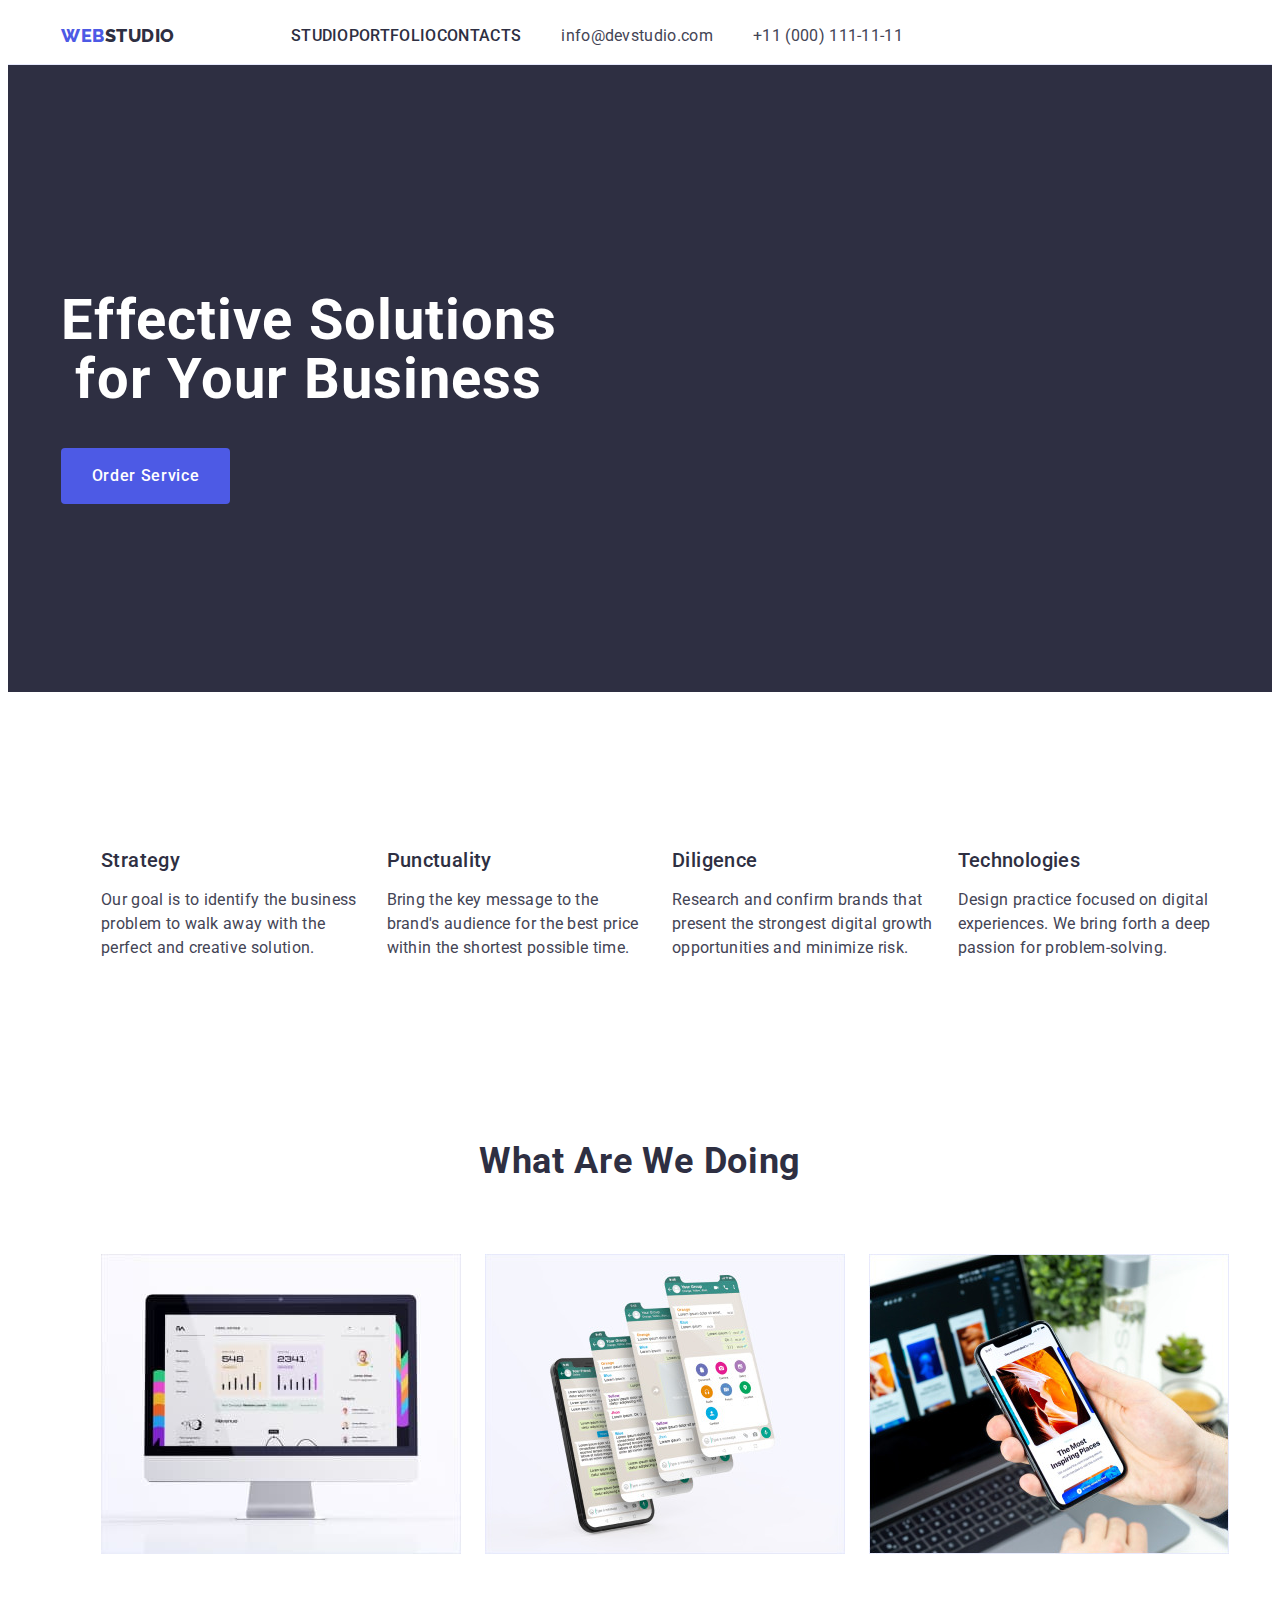
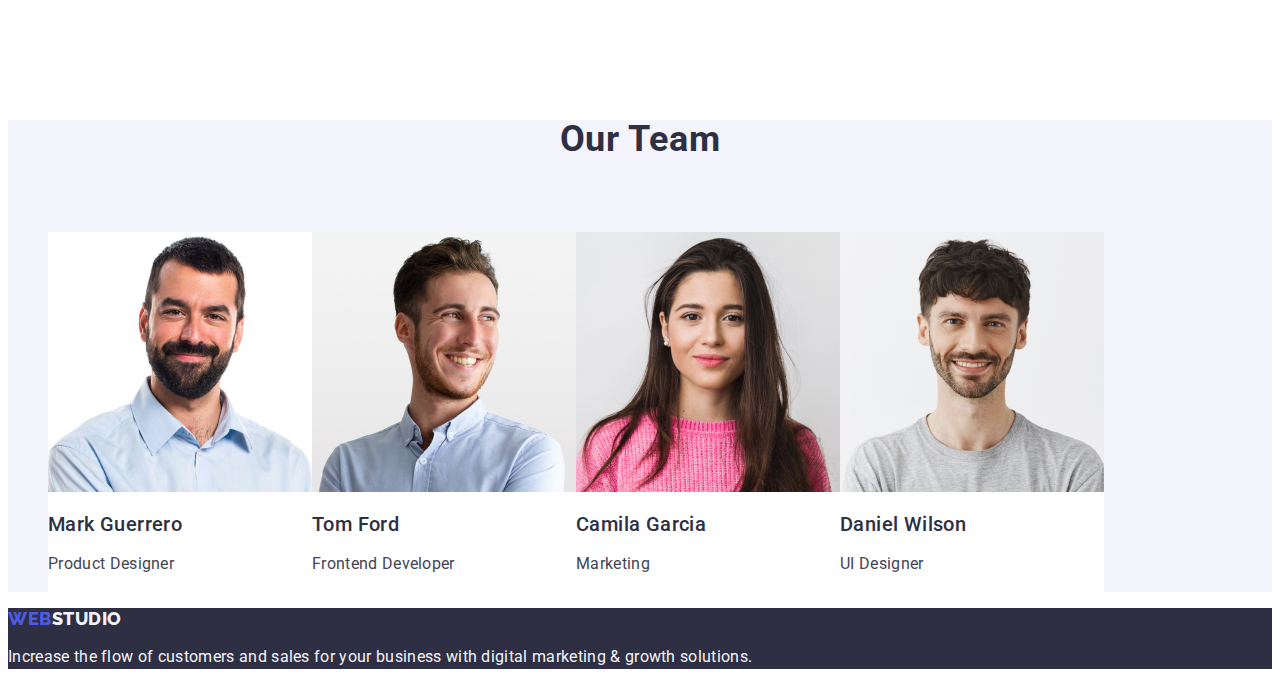
==== index.html @ 96354c9d "12" ====
<!DOCTYPE html>
<html lang="en">
  <head>
    <meta charset="UTF-8" />
    <meta name="viewport" content="width=device-width, initial-scale=1.0" />
    <title>studio</title>
    <link rel="stylesheet" href="https://cdnjs.cloudflare.com/ajax/libs/modern-normalize/2.0.0/modern-normalize.min.css" integrity="sha512-4xo8blKMVCiXpTaLzQSLSw3KFOVPWhm/TRtuPVc4WG6kUgjH6J03IBuG7JZPkcWMxJ5huwaBpOpnwYElP/m6wg==" crossorigin="anonymous" referrerpolicy="no-referrer" />
    <link rel="preconnect" href="https://fonts.googleapis.com">
    <link rel="preconnect" href="https://fonts.gstatic.com" crossorigin>
    <link href="https://fonts.googleapis.com/css2?family=Montserrat:wght@400;500;600&family=Roboto:wght@400;500;700&display=swap" rel="stylesheet">
    <link rel="preconnect" href="https://fonts.googleapis.com">
    <link rel="preconnect" href="https://fonts.gstatic.com" crossorigin>
    <link href="https://fonts.googleapis.com/css2?family=Montserrat:wght@400;500;600&family=Raleway&family=Roboto:wght@400;500;700&display=swap" rel="stylesheet">
    <link rel="stylesheet" href="./css/styles.css"/>
   
  </head>
  
  <body class="body">
    <!-- header section -->
    <header class="header">
       <!--adress.logo-->
          <div class="div container">
              <nav class="nav">
                       <a href="./index.htm" class="logo link">Web<span class="logo-dark">Studio</span></a>
                        <ul class="list">
                          <li><a href="./index.html" class="ull link">Studio</a></li>
                          <li><a href="./portfolio.html" class="ull link">Portfolio</a></li>
                          <li><a href="" class="ull link">Contacts</a></li>
                        </ul>
               </nav>
                <address class="address">
                  <ul class="ulli list">
                    <li><a href="mailto:info@devstudio.com" class="contacts link">info@devstudio.com</a></li>
                    <li><a href="tel:+110001111111" class="contacts link">+11 (000) 111-11-11</a></li>
                  </ul>
                </address>
          </div>      

    </header>
    <main>
  
            <section class="sec">
              <div class="container">
                      <h1 class="h-one">Effective Solutions
                      for Your Business</h1>
                    <button class="button" type="button">Order Service</button>
              </div>
            </section>

        <!-- Strategy -->
    <section class="sec-two">
        <div class="container">
             <h2 class="visually-hidden">Advantages</h2>
            <ul class="ulli-one list">
                 <li class="li-one"> <h3 class="h-three">Strategy</h3>
                  <p class="p-one">Our goal is to identify the business problem to walk away with the perfect and creative solution.</p></li>
                 
                 <li class="li-one"> <h3 class="h-three">Punctuality</h3>
                 <p class="p-one">Bring the key message to the brand's audience for the best price within the shortest possible time.</p></li> 

                 <li class="li-one"> <h3 class="h-three">Diligence</h3>
                 <p class="p-one">Research and confirm brands that present the strongest digital growth opportunities and minimize risk.</p></li>
            
                 <li class="li-one"> <h3 class="h-three">Technologies</h3>
                 <p class="p-one">Design practice focused on digital experiences. We bring forth a deep passion for problem-solving.</p></li>
            </ul>
        </div>
    </section>
        <!-- What are we doing -->
        <section class="sec-three">
          <div class="container">

              <h2 class="h-two">What are we doing</h2>
              <ul class="ulli-two list">
                  <li class="li-two"><img src="./images/gadgets/img1.jpg" alt="computer" width="360" height="300"></li>
                  <li class="li-two"><img src="./images/gadgets/img2.jpg" alt="protection" width="360" height="300"></li>
                  <li class="li-two"><img src="./images/gadgets/img3.jpg" alt="phone" width="360" height="300"></li>
              </ul>

          </div>
        </section>
        <!-- Our Team -->
        <section class="sec-four">
            <h2 class="h-two">Our Team</h2>
            <ul class="list">
              <li class="li-two">
                <img src="./images/team/TeamCard1.jpg" alt="Mark Guerrero" width="264" height="260">
                <h3 class="h-three">Mark Guerrero</h3>
                <p class="p-two">Product Designer</p>
              </li>
              <li class="li-two">
                <img src="./images/team/TeamCard2.jpg" alt="Tom Ford" width="264" height="260">
                <h3 class="h-three">Tom Ford</h3>
                <p class="p-two">Frontend Developer</p>
              </li>
              <li class="li-two">
                <img src="./images/team/TeamCard3.jpg" alt="Camila Garcia" width="264" height="260">
                <h3 class="h-three">Camila Garcia</h3>
                <p class="p-two">Marketing</p>
              </li>
              <li class="li-two">
                <img src="./images/team/TeamCard4.jpg" alt="Daniel Wilson" width="264" height="260">
                <h3 class="h-three">Daniel Wilson</h3>
                <p class="p-two">UI Designer</p>
              </li>
          </ul>
        </section>
    </main>
    <!-- footer section -->
    <footer class="footer">

      <a href="./index.htm" class="logo link">Web<span class="logo-light">Studio</span></a>
         <p class="par">Increase the flow of customers and sales for your business with digital marketing & growth solutions.</p>
          

    </footer>
  </body>
</html>
---- css/styles.css ----
:root {
    --main-color:#FFFFFF ;
    --pane-padding: 5px 42px;
    --iris: #4D5AE5;
    --ocean: #404BBF;
    --navyblue: #2E2F42;
    --green: #31D0AA;
    --slate: #434455;
    --lightslate: #8E8F99;
    --cornflower: #E7E9FC;
    --cloud: #F4F4FD;
    --navybluemodal: #2E2F42;
    --grey: #2E2F42;
    --dairy: #FCFCFC;
  }

.body {
    font-family: "Roboto", sans-serif;
    background-color: white;
    color: #434455;
}


/* header*/


.header {
    justify-content: center;
    flex-shrink: 0;
    border-bottom: 1px solid #e7e9fc 
}

.div{
    display: flex; 
}

.container {
    width: 1158px; 
    padding: 0 15px;
    margin: 0 auto;
}



.nav {
    display: flex; 
    font-family: "Raleway", sans-serif;
    flex-shrink: 0;
    font-weight: 800 ;
    font-size: 18px ;
    line-height: 1.17;
    letter-spacing: 0.03em;
    text-transform: uppercase;
    color:  #4d5ae5;
    align-items: center;
}


.link {
    text-decoration: none;
    color: currentColor;
    }

.logo {
    color: var(--iris, #4D5AE5);
    font-family: "Raleway", sans-serif;
    font-size: 18px;
    font-weight: 800;
    line-height: 21px;
    letter-spacing: 0.54px;
    text-transform: uppercase;
    line-height: 1.17;
    margin-right: 76px;
}

.logo-dark {
    color: var(--navyblue, #2E2F42);
}

.logo-light {
    color: var(--cloud, #F4F4FD);
}

.list {
    list-style: none;
    display: flex; 
    color: var(--navyblue, #2E2F42);
    font-family: 'Roboto';
    font-size: 16px;
    line-height: 150%; 
    letter-spacing: 0.32px;
}

.ull {
    color: #2e2f42;
    font-weight: 500;
    padding: 24px 0;
}

.ull:hover {
    color: #404bbf
}

.ull:focus {
    color: #404bbf;
}

address {}

.contacts {
    color:  #434455;
}

.contacts:hover {
    color: #404bbf;
}

.contacts:focus {
    color: #404bbf;
}

.address {
    color: var(--navyblue, #2E2F42);
    font-family: 'Roboto';
    font-size: 16px;
    font-style: normal;
    font-weight: 400;
    line-height: 150%; /* 150% */
    letter-spacing: 0.32px;
}

.ulli {
    gap: 40px;
}


img {
    display: block;
}


/* main */


.sec {
    background: var(--navyblue, #2E2F42);
    flex-shrink: 0;
    text-align: center;
    padding: 188px 0 ;
}

.h-one {
    color: var(--white, #FFF);
    font-family: 'Roboto';
    font-size: 56px;
    font-weight: 700;
    line-height: 1.07;
    letter-spacing: 1.12px;
    text-align: center;
    max-width: 496px; 
}

.button {
    background: var(--iris, #4D5AE5);
    font-family: "Roboto", sans-serif ;
    font-size: 16px;
    font-style: normal;
    font-weight: 500;
    line-height: 150%; /* 150% */
    letter-spacing: 0.64px;
    color: var(--white, #FFF);
    cursor: pointer;
    display: block; 
    min-width: 169px;
    height: 56px;
    border: none; 
    border-radius: 4px; 
}

.button:hover {
    background-color: #404BBF;
}

.button:focus {
    background-color: #404BBF;
}

.sec-two{
    padding: 120px 0;
}

.ulli-one {
    gap: 24px; 
}

.visually-hidden {
    position: absolute;
    width: 1px;
    height: 1px;
    margin: -1px;
    border: 0;
    padding: 0;
    white-space: nowrap;
    clip-path: inset(100%);
    clip: rect(0 0 0 0);
    overflow: hidden;
  }

.li-one {
    width: calc((100% - 72px) / 4); 
}

.h-three {
    color: var(--navyblue, #2E2F42);
    font-family: 'Roboto';
    font-size: 20px;
    font-style: normal;
    font-weight: 500;
    line-height: 24px; /* 120% */
    letter-spacing: 0.4px;
    margin-bottom: 8px;
}

.p-one {
    color: #434455;
    font-family: 'Roboto';
    font-size: 16px;
    font-style: normal;
    font-weight: 400;
    line-height: 24px; /* 150% */
    letter-spacing: 0.32px;
}

.sec-three{
    padding-bottom: 120px;
}

.h-two {
    color: var(--navyblue, #2E2F42);
    text-align: center;
    font-family: 'Roboto';
    font-size: 36px;
    font-style: normal;
    font-weight: 700;
    line-height: 40px; /* 111.111% */
    letter-spacing: 0.72px;
    text-transform: capitalize;
    line-height: 1.11;
    margin-bottom: 72px;
}

.ulli-two {
    gap: 24px;
}

.sec-four {
    flex-shrink: 0;
    background: var(--cloud, #F4F4FD);
}

.li-two {
    padding-bottom: 0px;
    justify-content: center;
    background: var(--white, #FFF);
    }

.p-two {
    color: #434455;
    font-family: Roboto;
    font-size: 16px;
    font-style: normal;
    font-weight: 400;
    line-height: 24px; /* 150% */
    letter-spacing: 0.32px;
}


/* footer */


.footer {
    flex-shrink: 0;
    background: var(--navyblue, #2E2F42);
}

.par {
    line-height: 1.5;
    color:  #F4F4FD;
    letter-spacing: 0.02em;
}

.ul2 {
    flex-shrink: 0;
}


/*portfolio*/

.ulp {
    text-align: center;
    /* Button Text */
    font-family: 'Roboto';
    font-size: 16px;
    font-style: normal;
    font-weight: 500;
    line-height: 24px; /* 150% */
    letter-spacing: 0.64px;
}

.iris1 {}


.iris2 {}

.iris3 {}

.iris4 {}

.iris5 {}

.all {
    font-family: "Roboto", sans-serif;
    font-weight: 500;
    font-size: 16px;
    line-height: 1.5;
    letter-spacing: 0.04em;
    color:  #4d5ae5;
    background-color: #F4F4FD;
    cursor: pointer;
}

.all:hover {
    color: #FFFFFF;
    background-color: #404BBF ;
}

.all:focus {
    color: #FFFFFF;
    background-color: #404BBF;
}
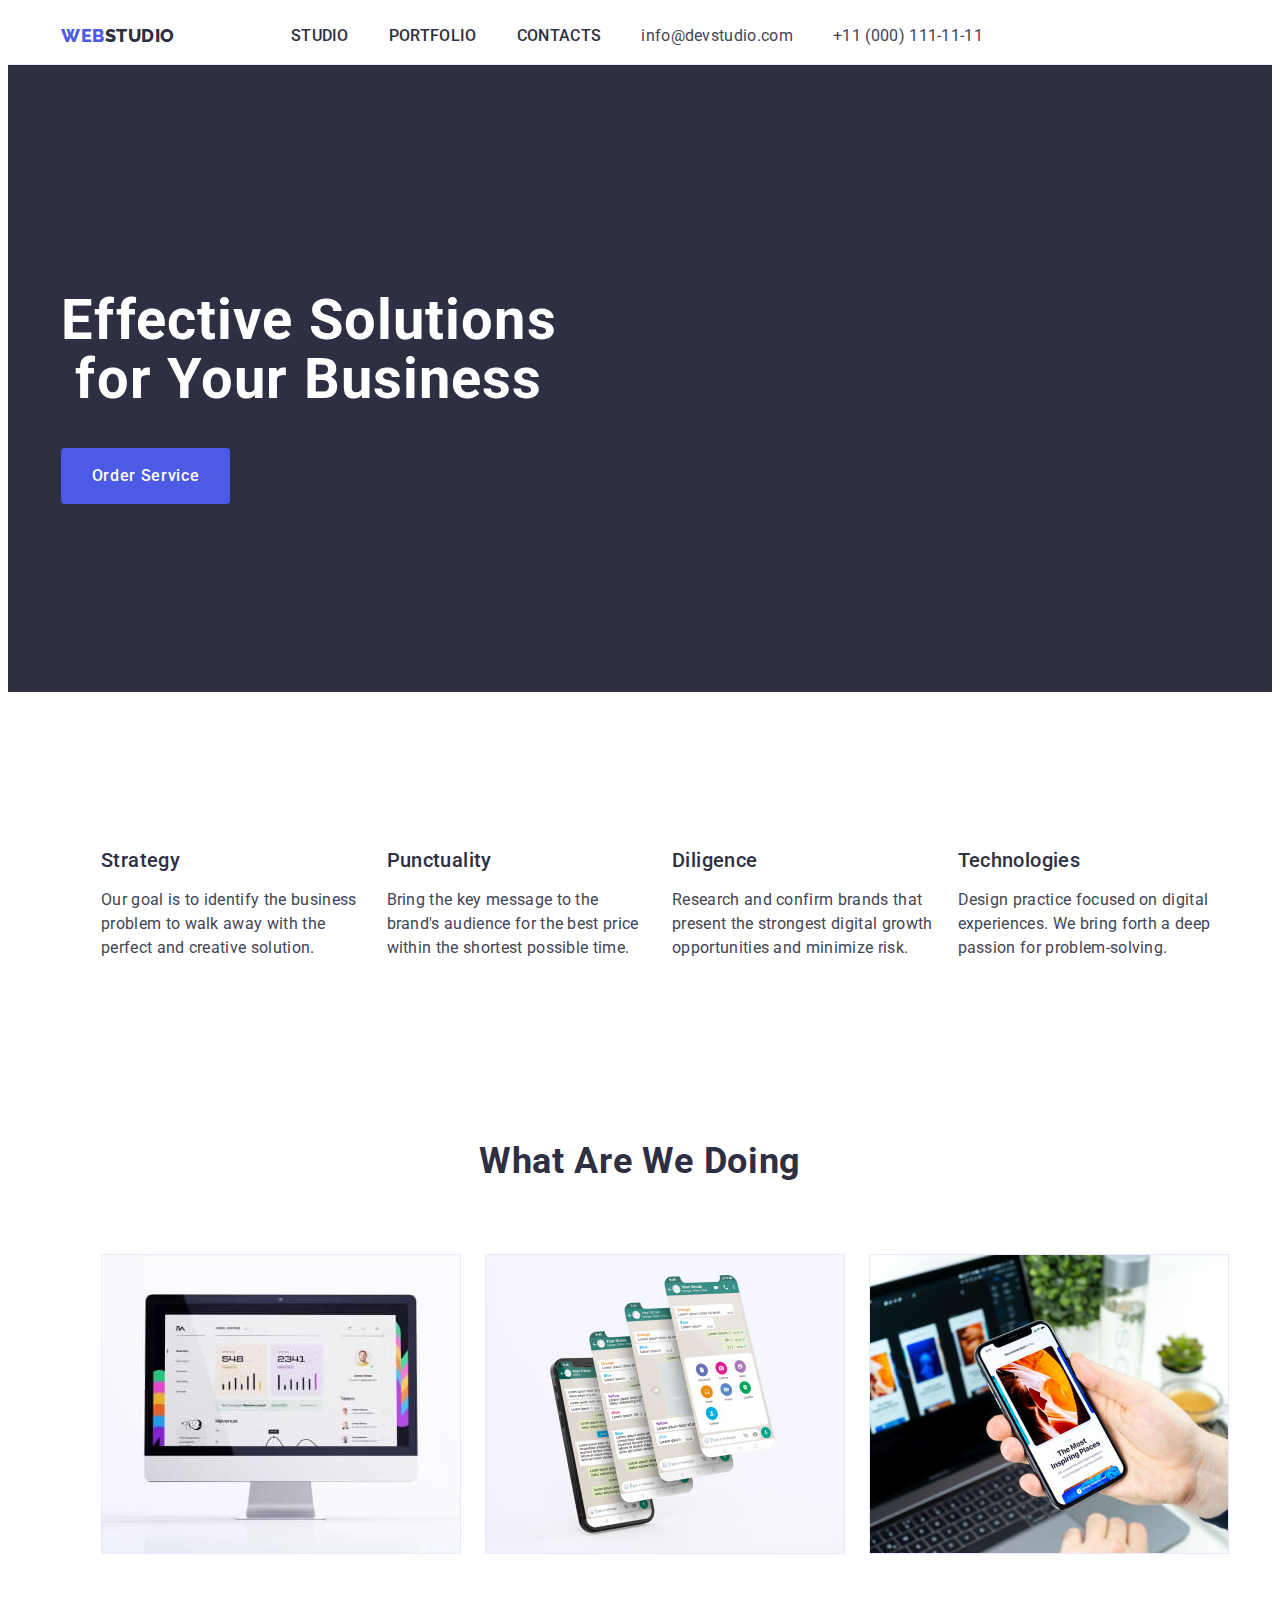
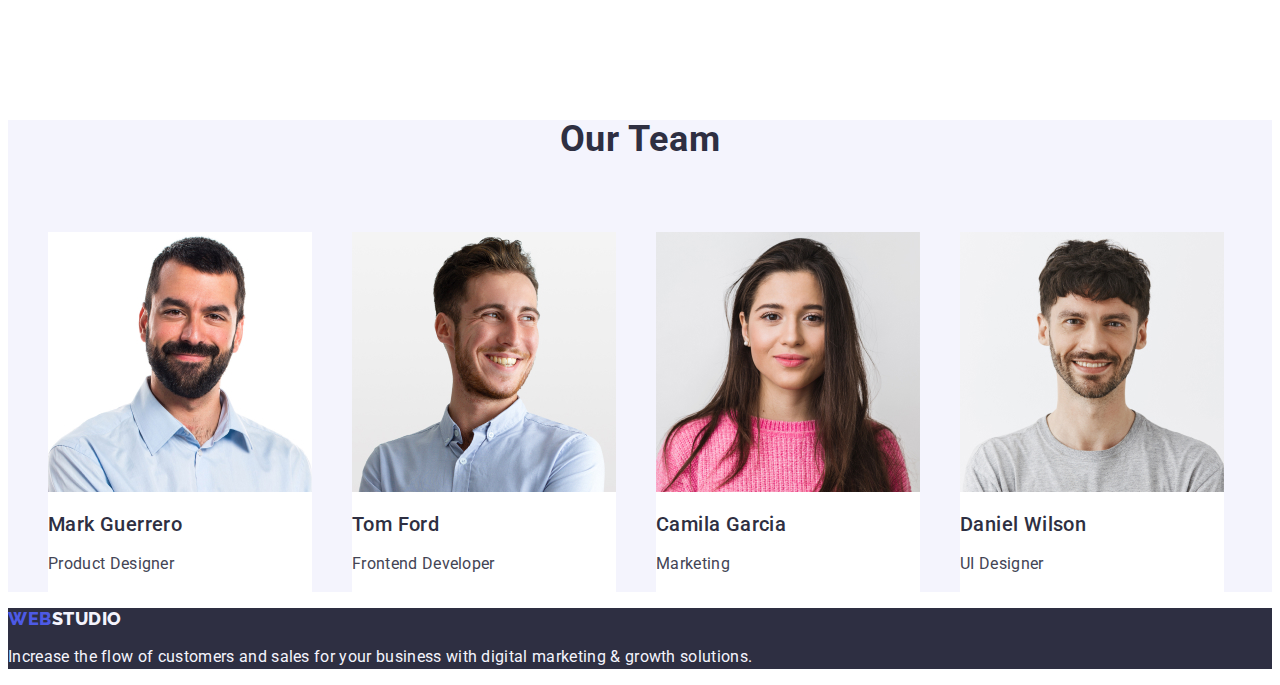
==== commit b5450b3b: "13" ====
--- a/index.html
+++ b/index.html
@@ -29,7 +29,7 @@
                         </ul>
                </nav>
                 <address class="address">
-                  <ul class="ulli list">
+                  <ul class="list">
                     <li><a href="mailto:info@devstudio.com" class="contacts link">info@devstudio.com</a></li>
                     <li><a href="tel:+110001111111" class="contacts link">+11 (000) 111-11-11</a></li>
                   </ul>
--- a/css/styles.css
+++ b/css/styles.css
@@ -89,6 +89,7 @@
     font-size: 16px;
     line-height: 150%; 
     letter-spacing: 0.32px;
+    gap: 40px;
 }
 
 .ull {
@@ -127,10 +128,6 @@
     font-weight: 400;
     line-height: 150%; /* 150% */
     letter-spacing: 0.32px;
-}
-
-.ulli {
-    gap: 40px;
 }
 
 
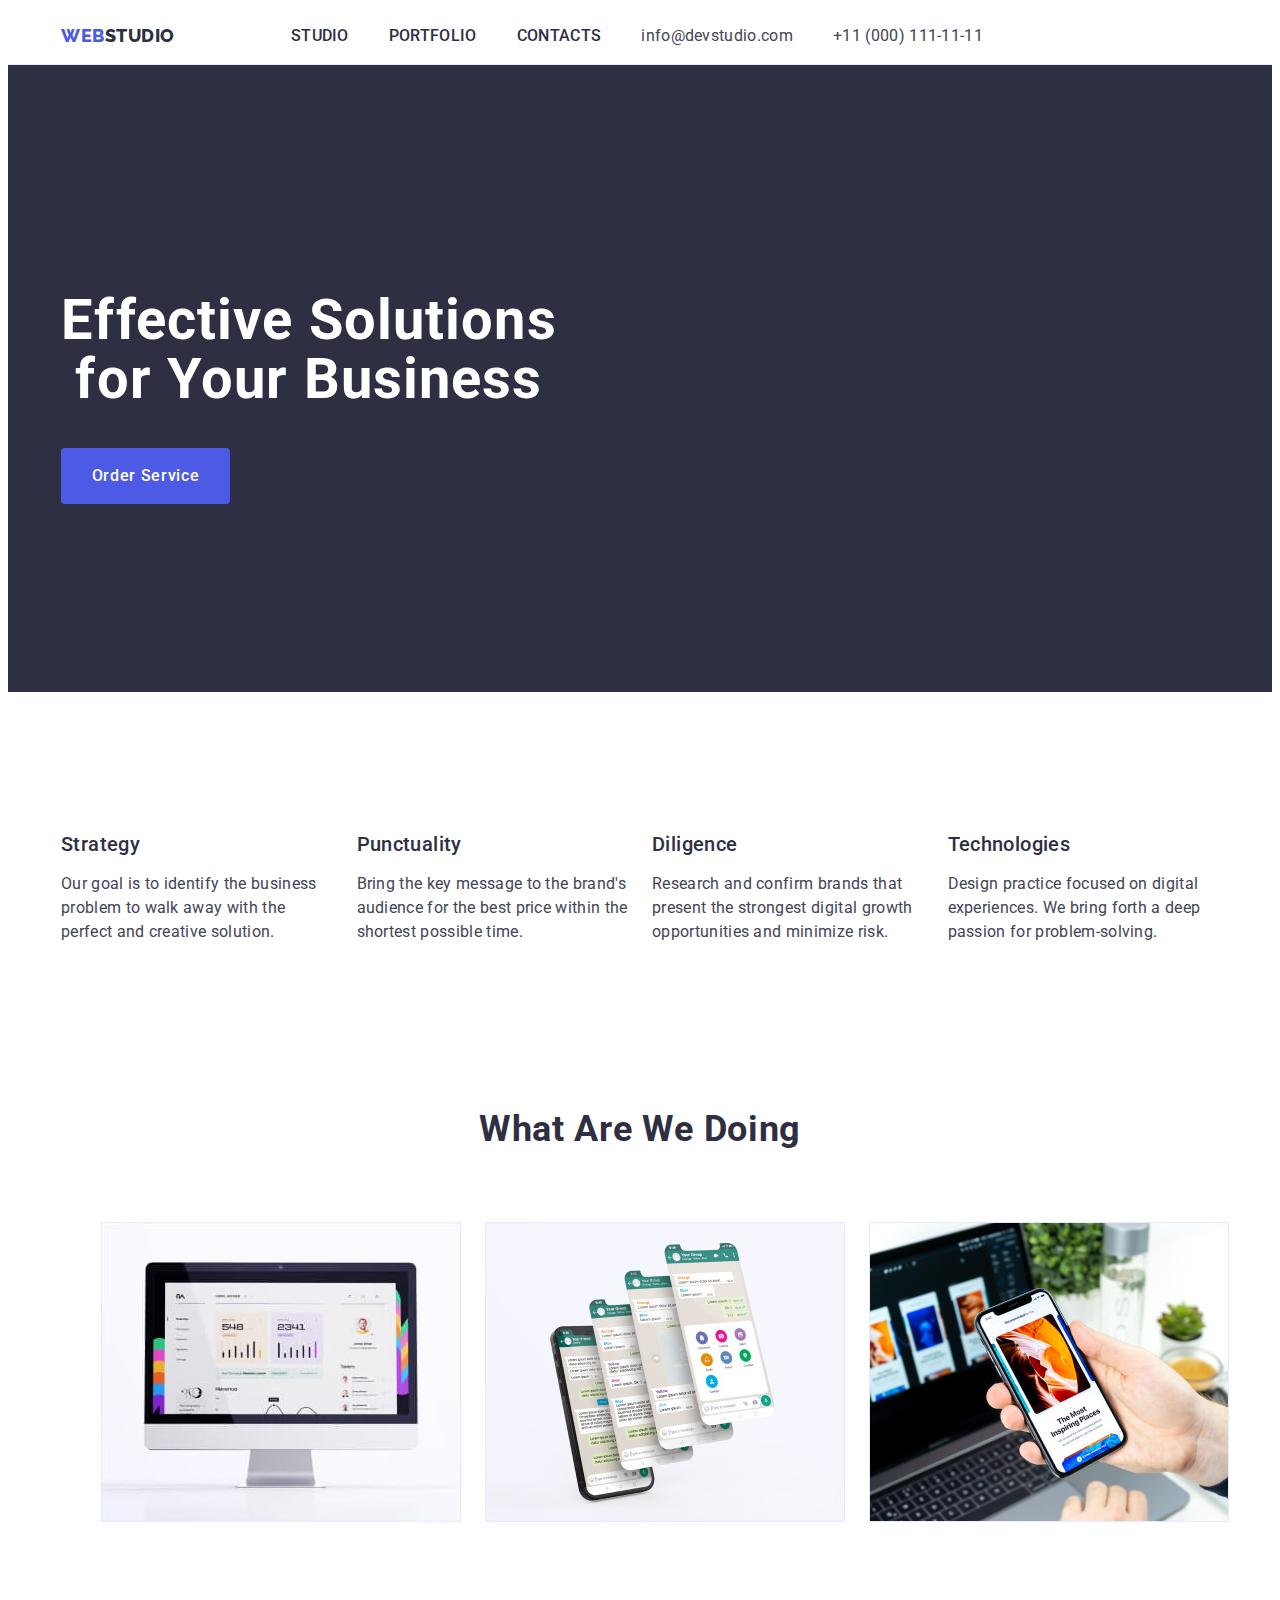
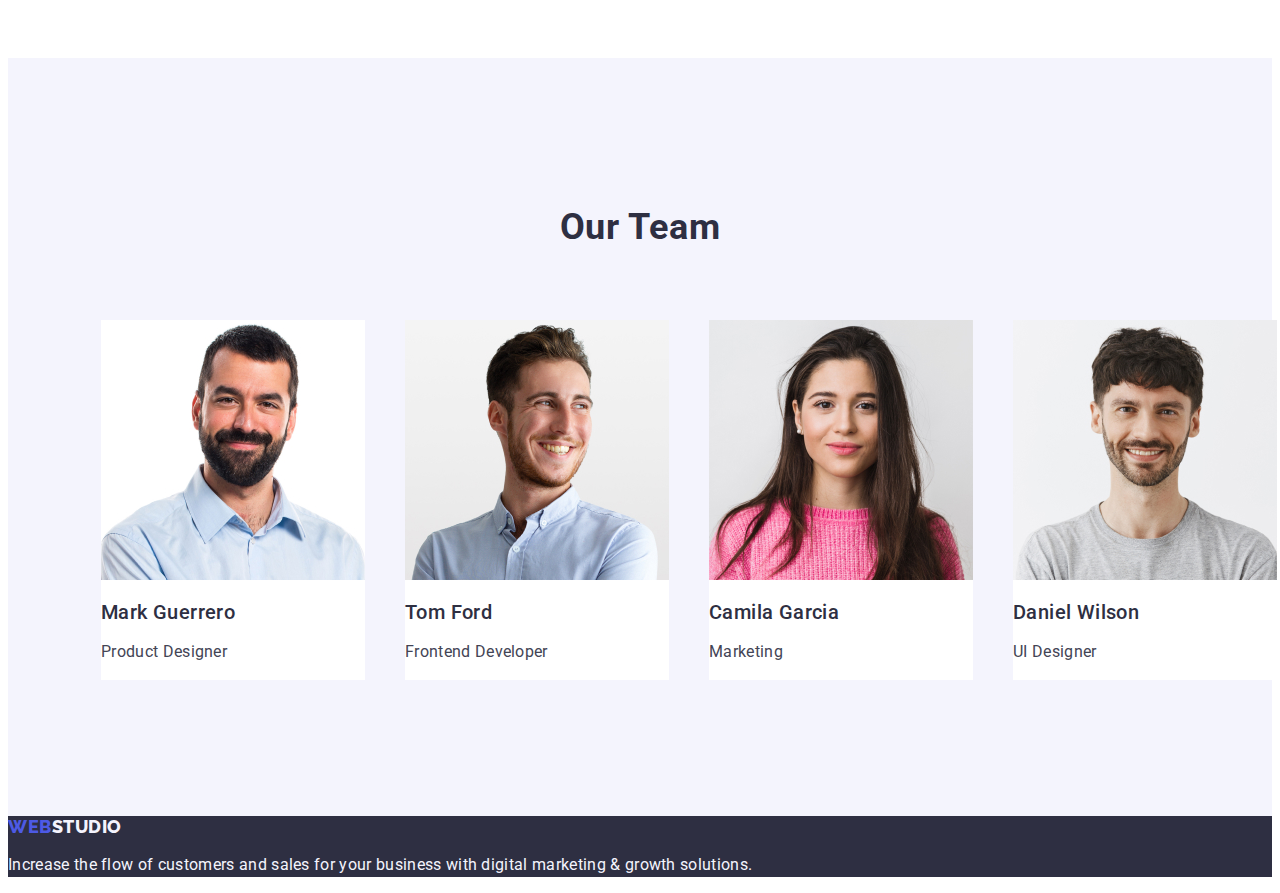
==== commit 00743584: "`14" ====
--- a/index.html
+++ b/index.html
@@ -81,29 +81,31 @@
         </section>
         <!-- Our Team -->
         <section class="sec-four">
-            <h2 class="h-two">Our Team</h2>
-            <ul class="list">
-              <li class="li-two">
-                <img src="./images/team/TeamCard1.jpg" alt="Mark Guerrero" width="264" height="260">
-                <h3 class="h-three">Mark Guerrero</h3>
-                <p class="p-two">Product Designer</p>
-              </li>
-              <li class="li-two">
-                <img src="./images/team/TeamCard2.jpg" alt="Tom Ford" width="264" height="260">
-                <h3 class="h-three">Tom Ford</h3>
-                <p class="p-two">Frontend Developer</p>
-              </li>
-              <li class="li-two">
-                <img src="./images/team/TeamCard3.jpg" alt="Camila Garcia" width="264" height="260">
-                <h3 class="h-three">Camila Garcia</h3>
-                <p class="p-two">Marketing</p>
-              </li>
-              <li class="li-two">
-                <img src="./images/team/TeamCard4.jpg" alt="Daniel Wilson" width="264" height="260">
-                <h3 class="h-three">Daniel Wilson</h3>
-                <p class="p-two">UI Designer</p>
-              </li>
-          </ul>
+              <div class="container">
+                      <h2 class="h-two">Our Team</h2>
+                      <ul class="list">
+                        <li class="li-two">
+                          <img src="./images/team/TeamCard1.jpg" alt="Mark Guerrero" width="264" height="260">
+                          <h3 class="h-three">Mark Guerrero</h3>
+                          <p class="p-two">Product Designer</p>
+                        </li>
+                        <li class="li-two">
+                          <img src="./images/team/TeamCard2.jpg" alt="Tom Ford" width="264" height="260">
+                          <h3 class="h-three">Tom Ford</h3>
+                          <p class="p-two">Frontend Developer</p>
+                        </li>
+                        <li class="li-two">
+                          <img src="./images/team/TeamCard3.jpg" alt="Camila Garcia" width="264" height="260">
+                          <h3 class="h-three">Camila Garcia</h3>
+                          <p class="p-two">Marketing</p>
+                        </li>
+                        <li class="li-two">
+                          <img src="./images/team/TeamCard4.jpg" alt="Daniel Wilson" width="264" height="260">
+                          <h3 class="h-three">Daniel Wilson</h3>
+                          <p class="p-two">UI Designer</p>
+                        </li>
+                    </ul>
+              </div>
         </section>
     </main>
     <!-- footer section -->
--- a/css/styles.css
+++ b/css/styles.css
@@ -188,6 +188,8 @@
 
 .ulli-one {
     gap: 24px; 
+    padding: 0;
+    margin: 0;
 }
 
 .visually-hidden {
@@ -253,6 +255,7 @@
 .sec-four {
     flex-shrink: 0;
     background: var(--cloud, #F4F4FD);
+    padding: 120px 0;
 }
 
 .li-two {
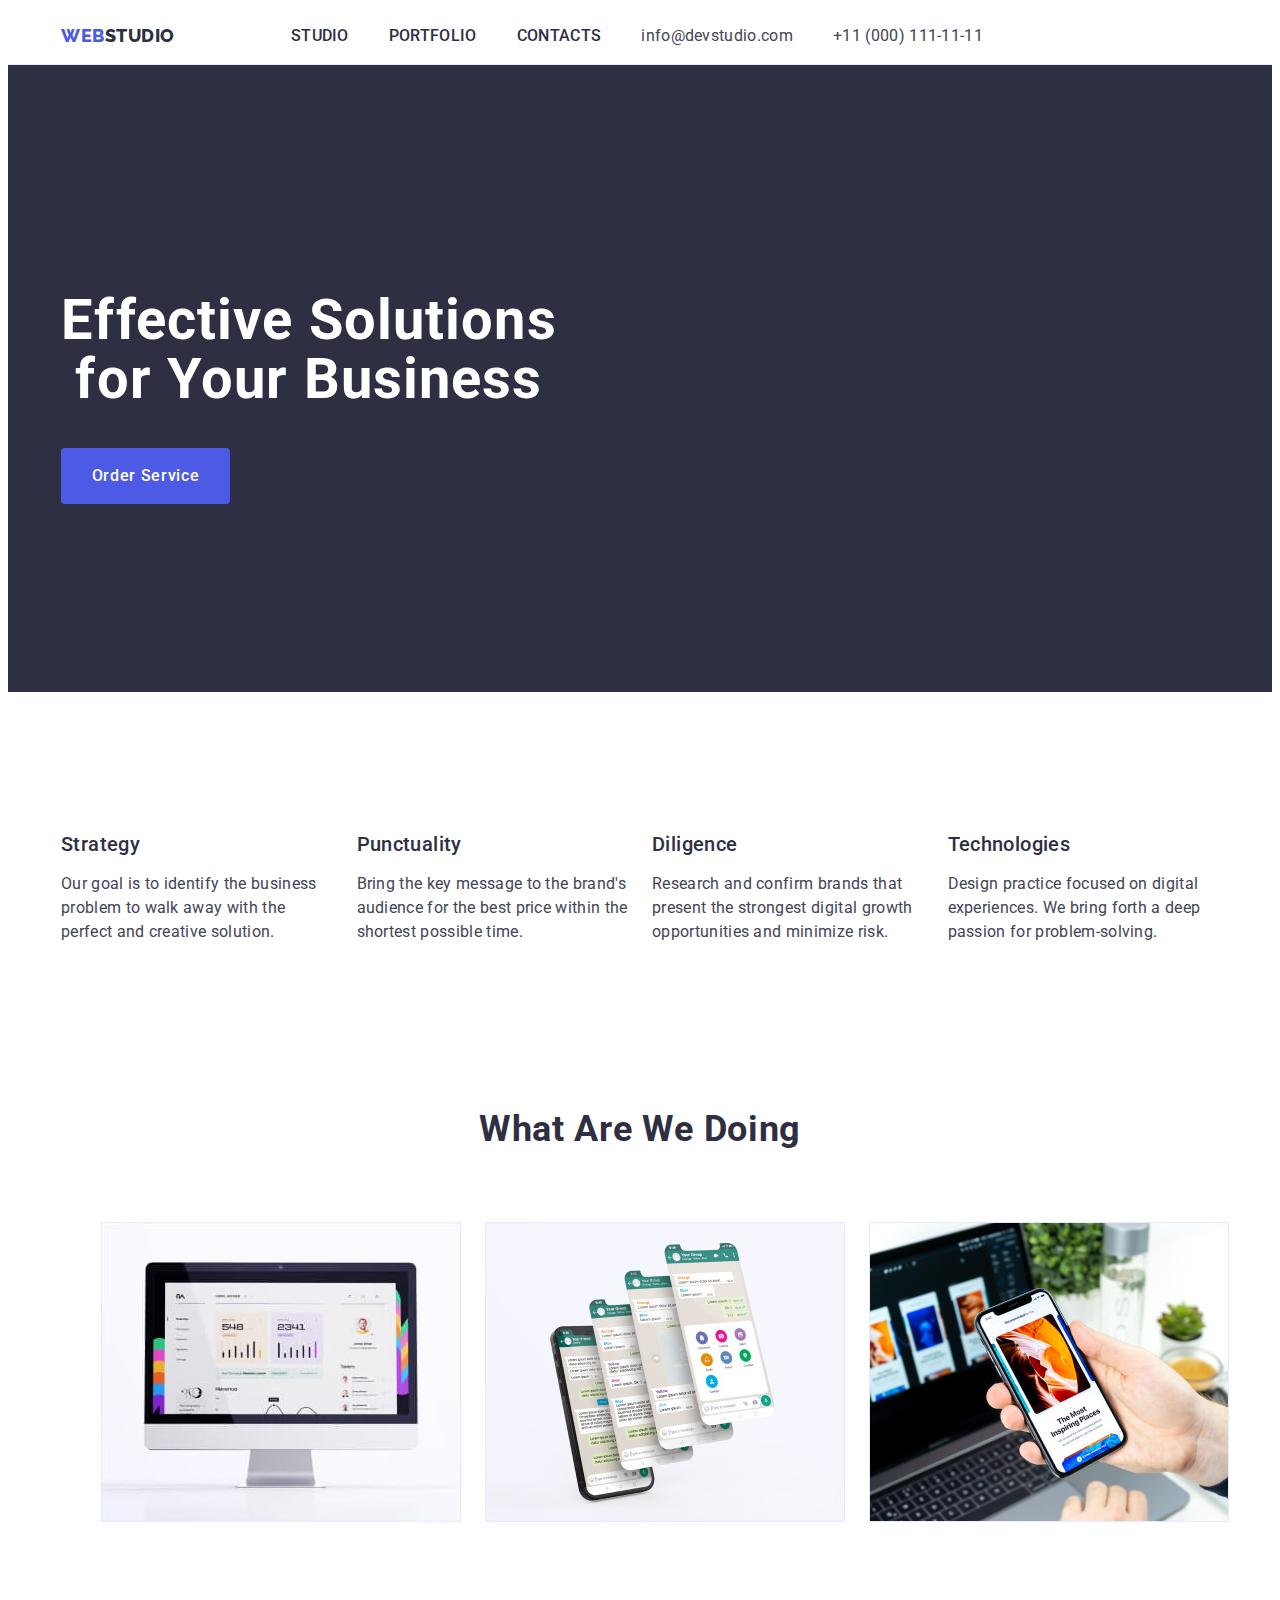
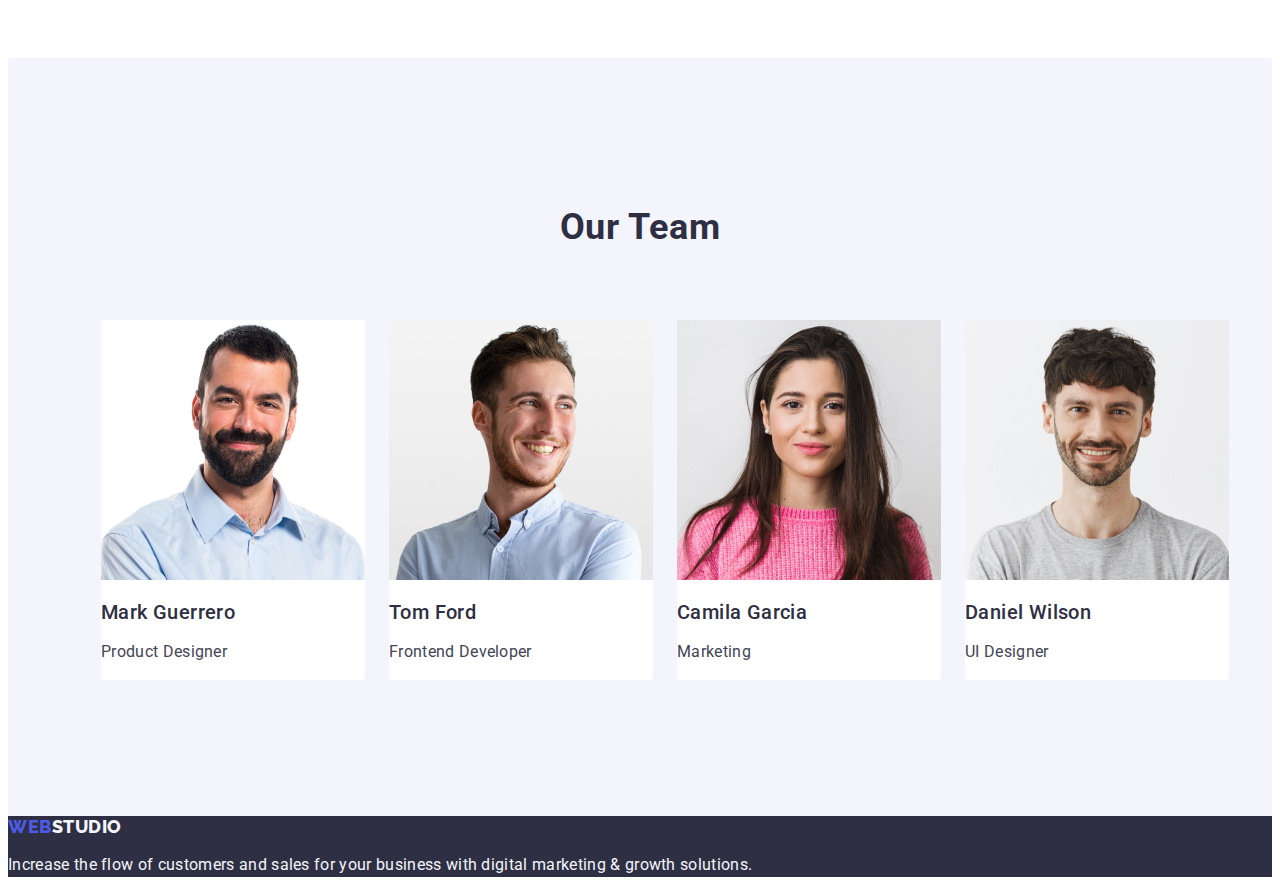
==== commit b3b9b5e4: "15" ====
--- a/index.html
+++ b/index.html
@@ -83,7 +83,7 @@
         <section class="sec-four">
               <div class="container">
                       <h2 class="h-two">Our Team</h2>
-                      <ul class="list">
+                      <ul class="ulli-three list">
                         <li class="li-two">
                           <img src="./images/team/TeamCard1.jpg" alt="Mark Guerrero" width="264" height="260">
                           <h3 class="h-three">Mark Guerrero</h3>
--- a/css/styles.css
+++ b/css/styles.css
@@ -258,10 +258,15 @@
     padding: 120px 0;
 }
 
+.ulli-three {
+    gap: 24px;
+}
+
 .li-two {
     padding-bottom: 0px;
     justify-content: center;
     background: var(--white, #FFF);
+    border-radius: 0px 0px 4px 4px; 
     }
 
 .p-two {
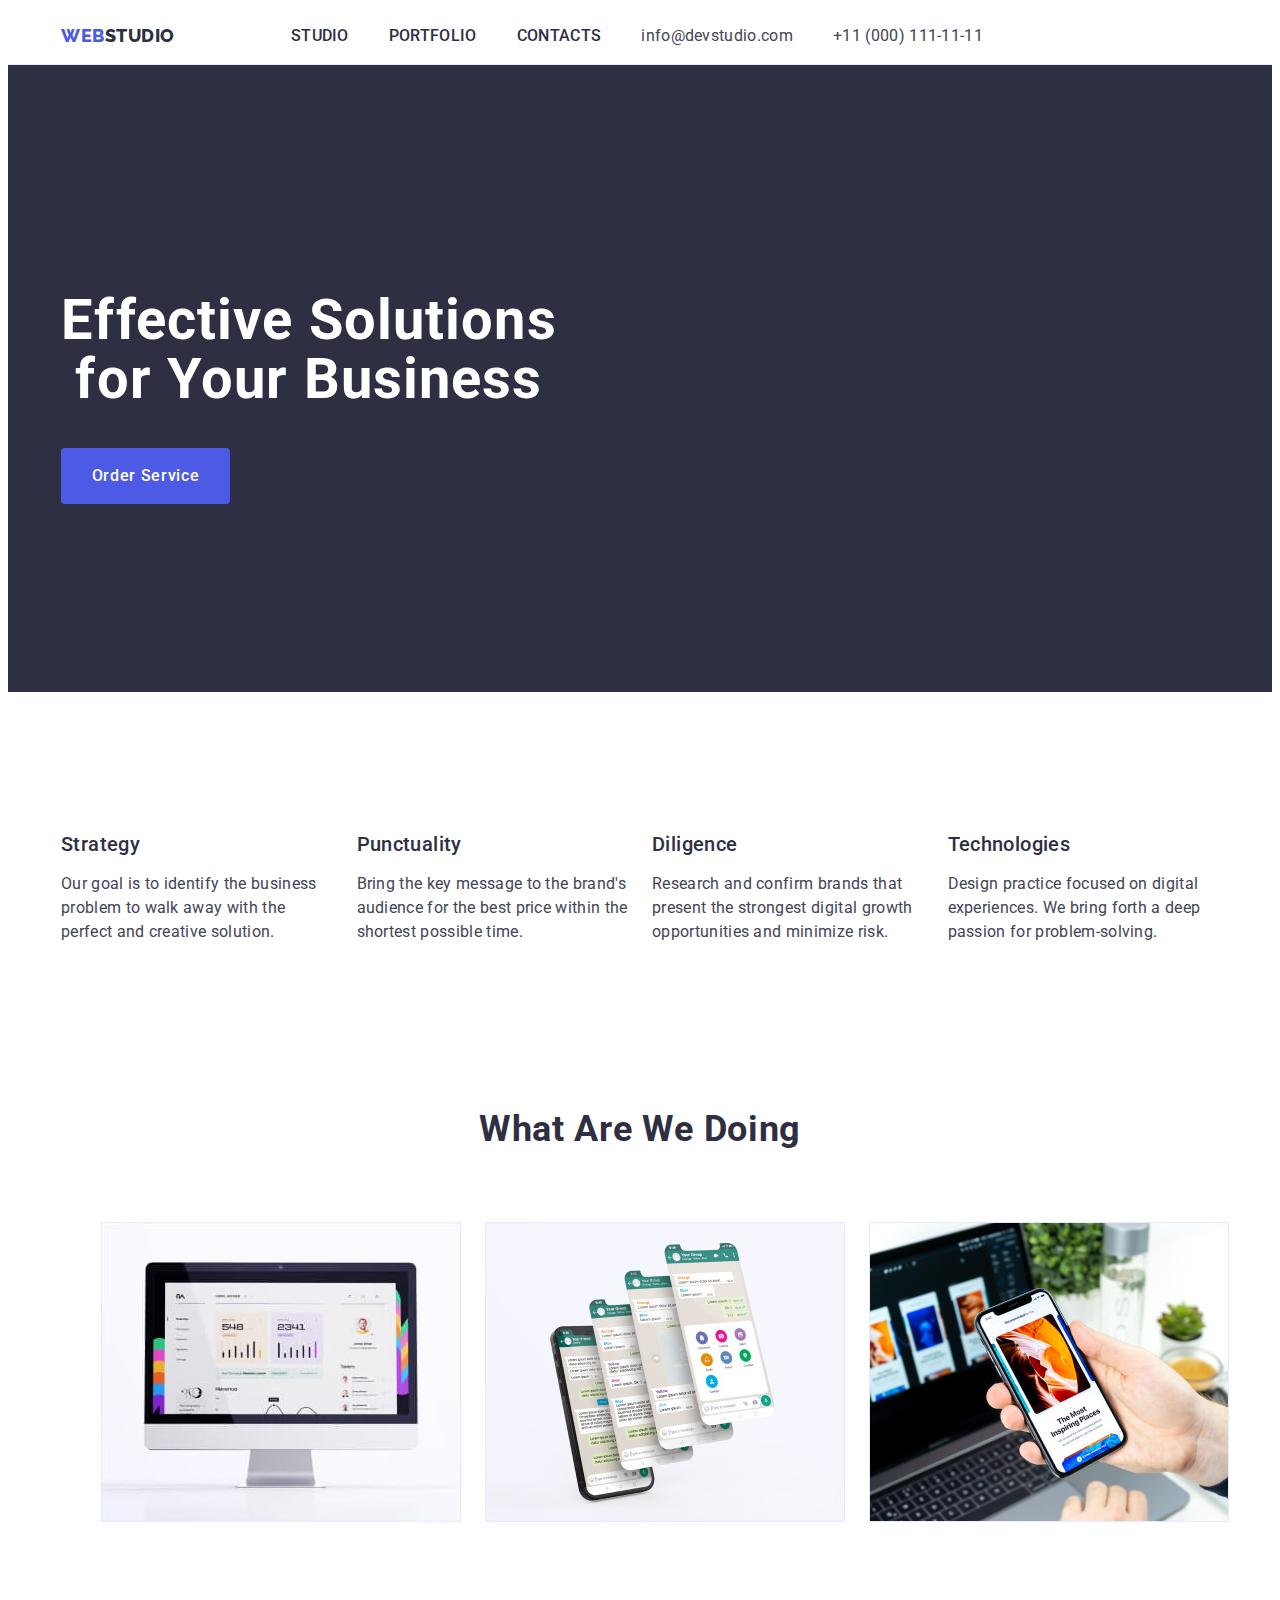
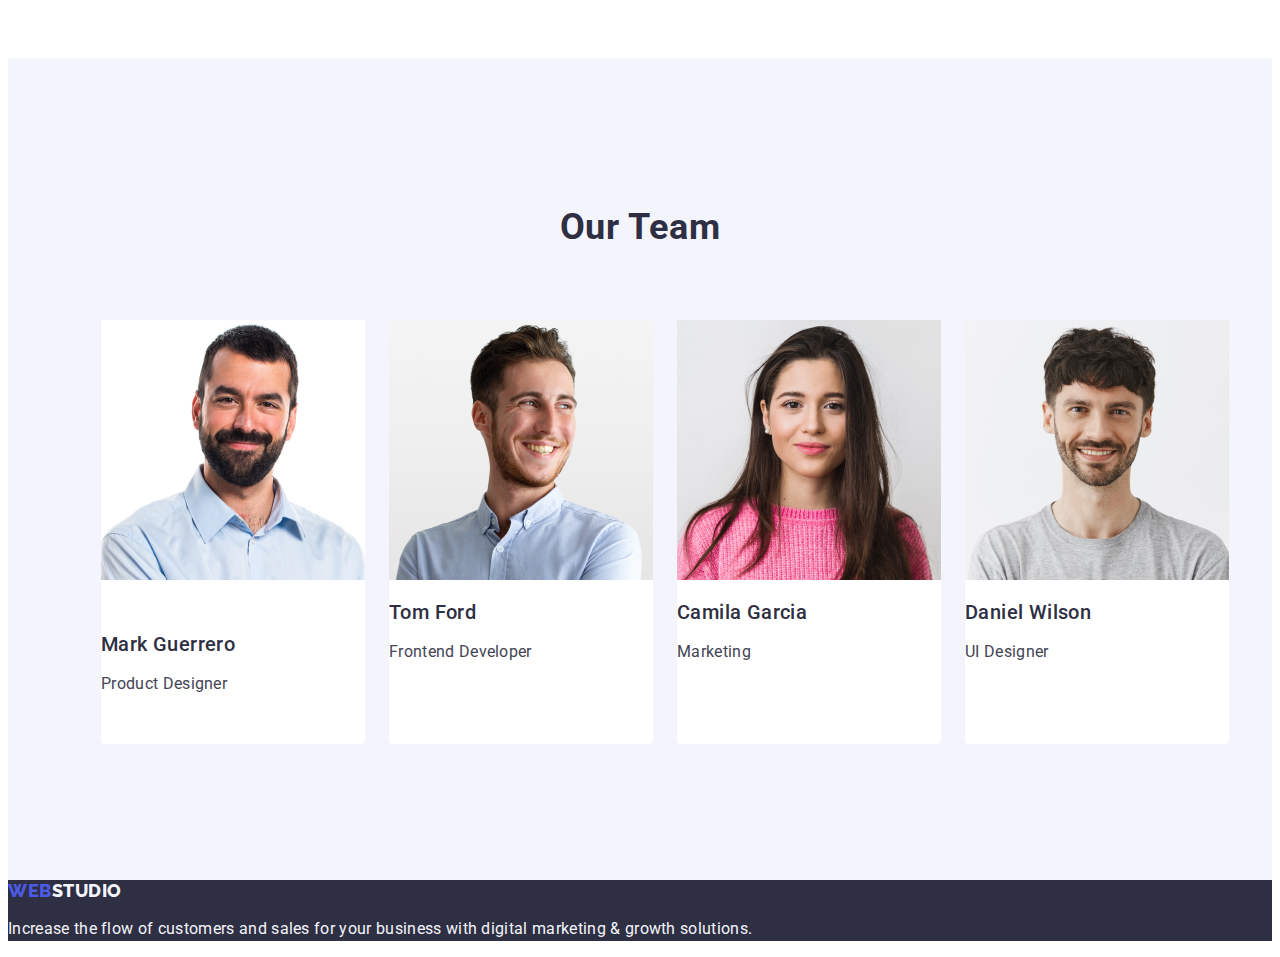
==== commit bea020fc: "16" ====
--- a/index.html
+++ b/index.html
@@ -86,8 +86,10 @@
                       <ul class="ulli-three list">
                         <li class="li-two">
                           <img src="./images/team/TeamCard1.jpg" alt="Mark Guerrero" width="264" height="260">
-                          <h3 class="h-three">Mark Guerrero</h3>
-                          <p class="p-two">Product Designer</p>
+                          <div class="work">
+                              <h3 class="h-three">Mark Guerrero</h3>
+                              <p class="p-two">Product Designer</p>
+                           </div>
                         </li>
                         <li class="li-two">
                           <img src="./images/team/TeamCard2.jpg" alt="Tom Ford" width="264" height="260">
--- a/css/styles.css
+++ b/css/styles.css
@@ -269,6 +269,10 @@
     border-radius: 0px 0px 4px 4px; 
     }
 
+.work {
+    padding: 32px 0;
+    }
+
 .p-two {
     color: #434455;
     font-family: Roboto;
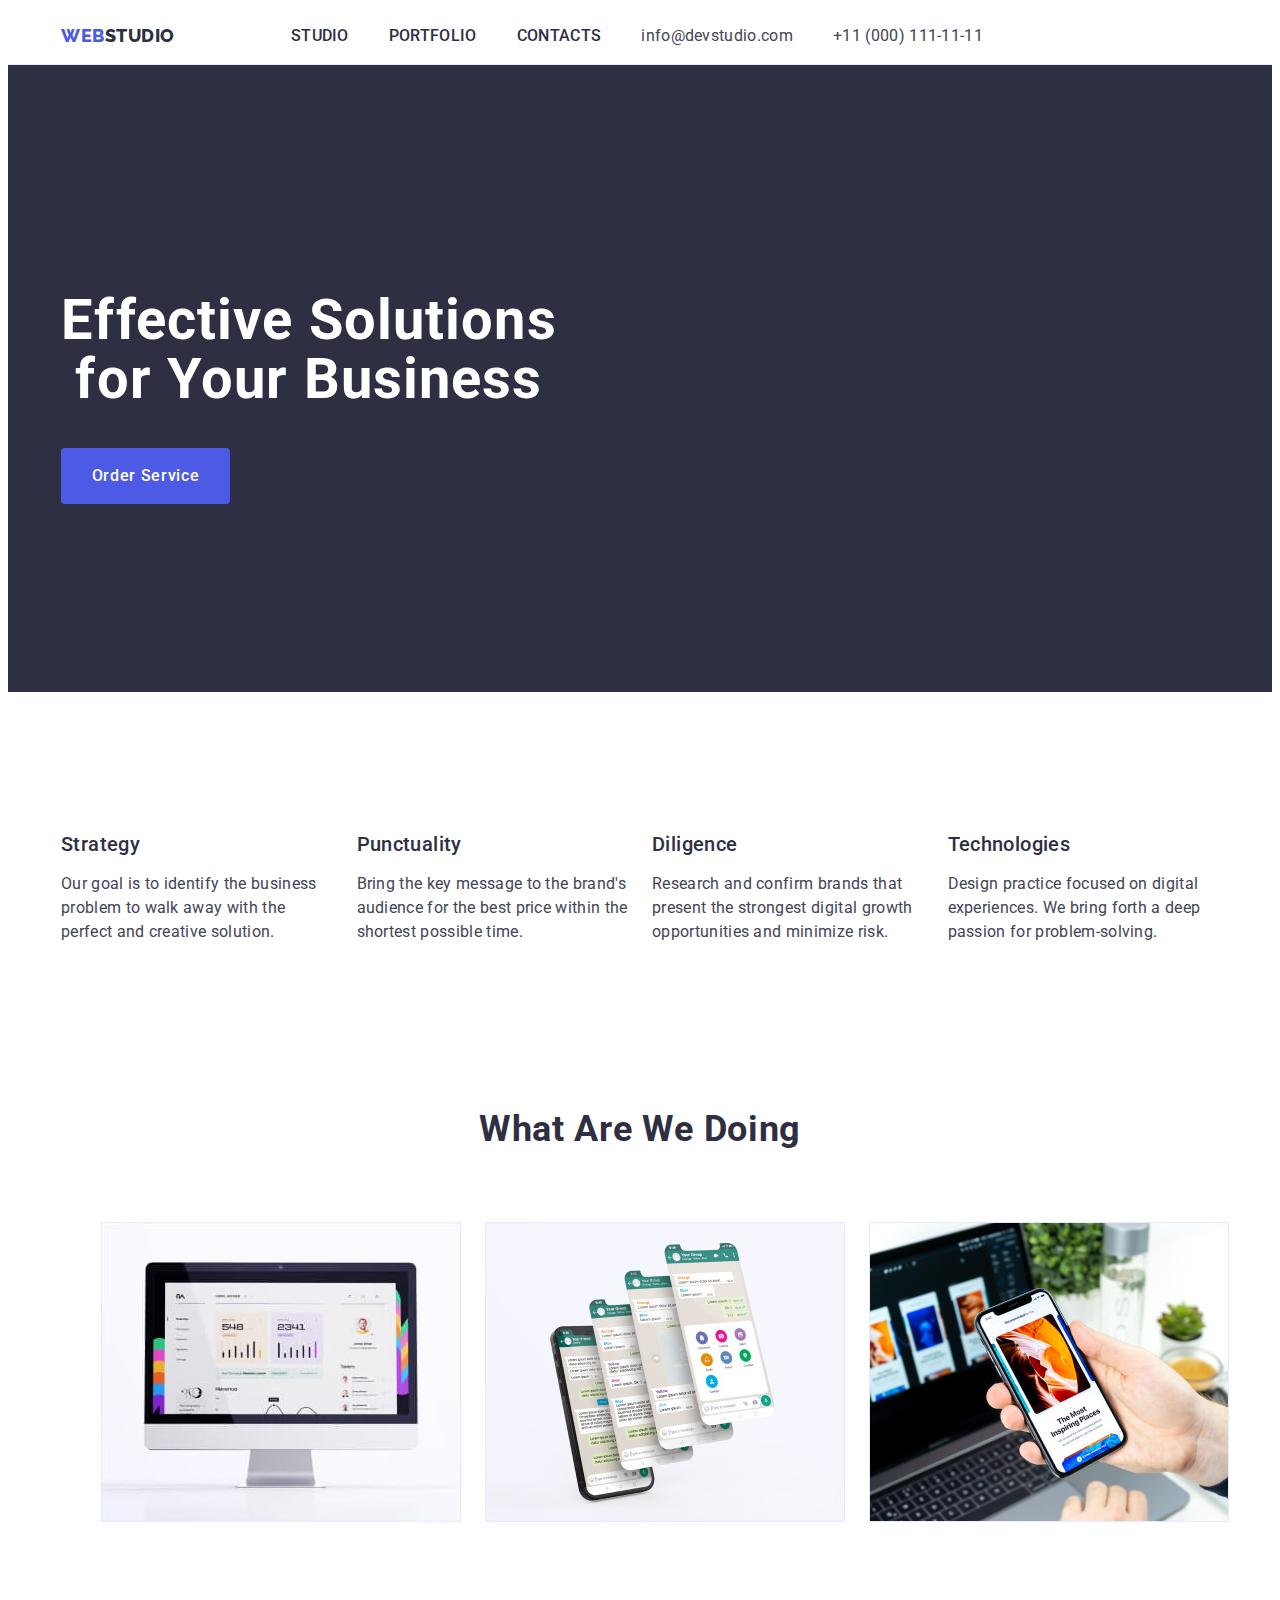
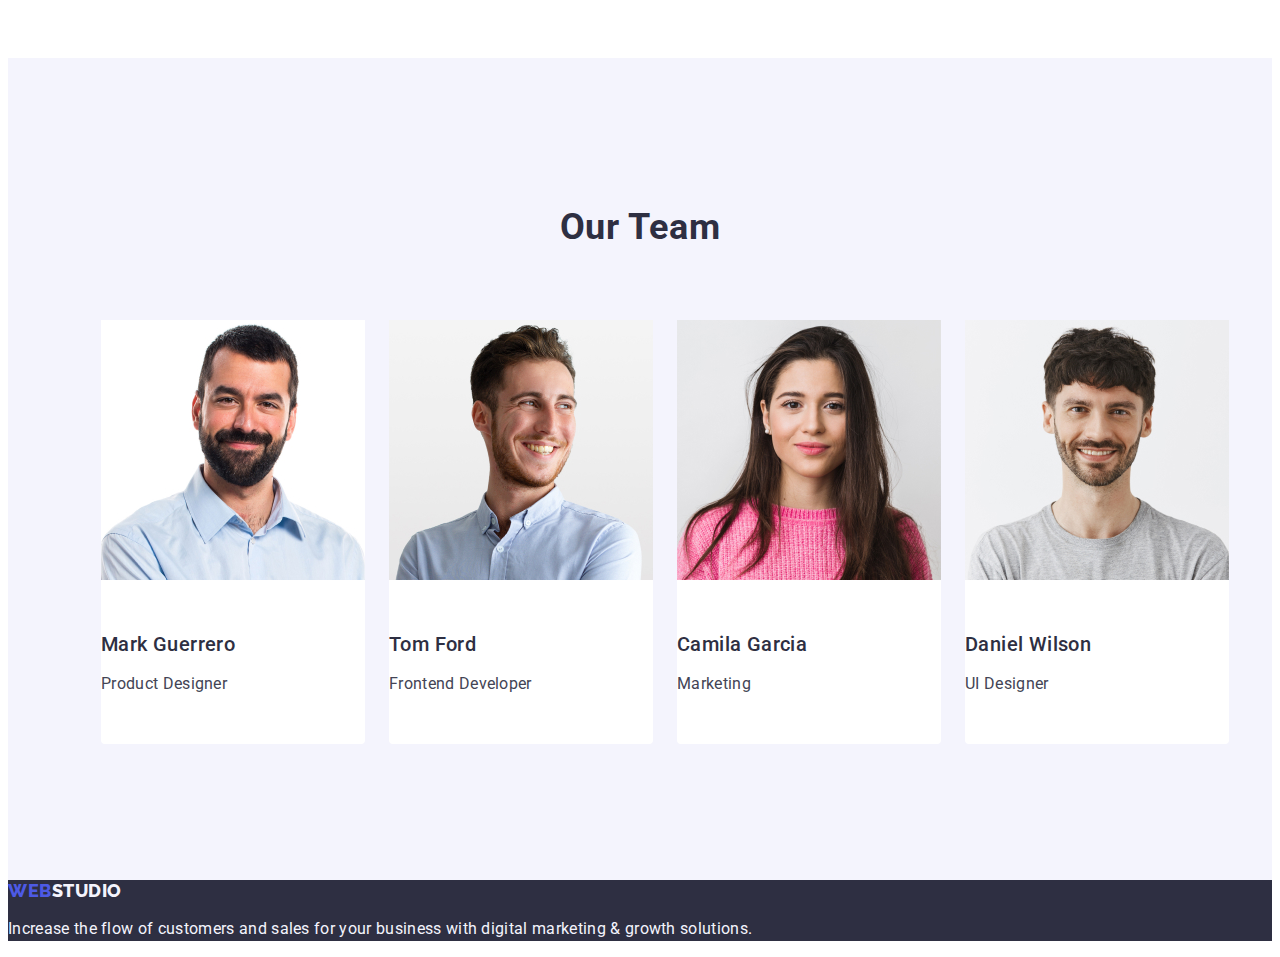
==== commit 7a414634: "Update index.html" ====
--- a/index.html
+++ b/index.html
@@ -93,18 +93,24 @@
                         </li>
                         <li class="li-two">
                           <img src="./images/team/TeamCard2.jpg" alt="Tom Ford" width="264" height="260">
-                          <h3 class="h-three">Tom Ford</h3>
-                          <p class="p-two">Frontend Developer</p>
+                          <div class="work">
+                              <h3 class="h-three">Tom Ford</h3>
+                              <p class="p-two">Frontend Developer</p>
+                          </div>
                         </li>
                         <li class="li-two">
                           <img src="./images/team/TeamCard3.jpg" alt="Camila Garcia" width="264" height="260">
-                          <h3 class="h-three">Camila Garcia</h3>
-                          <p class="p-two">Marketing</p>
+                          <div class="work">
+                              <h3 class="h-three">Camila Garcia</h3>
+                              <p class="p-two">Marketing</p>
+                          </div>
                         </li>
                         <li class="li-two">
                           <img src="./images/team/TeamCard4.jpg" alt="Daniel Wilson" width="264" height="260">
-                          <h3 class="h-three">Daniel Wilson</h3>
-                          <p class="p-two">UI Designer</p>
+                          <div class="work">  
+                              <h3 class="h-three">Daniel Wilson</h3>
+                              <p class="p-two">UI Designer</p>
+                           </div>
                         </li>
                     </ul>
               </div>
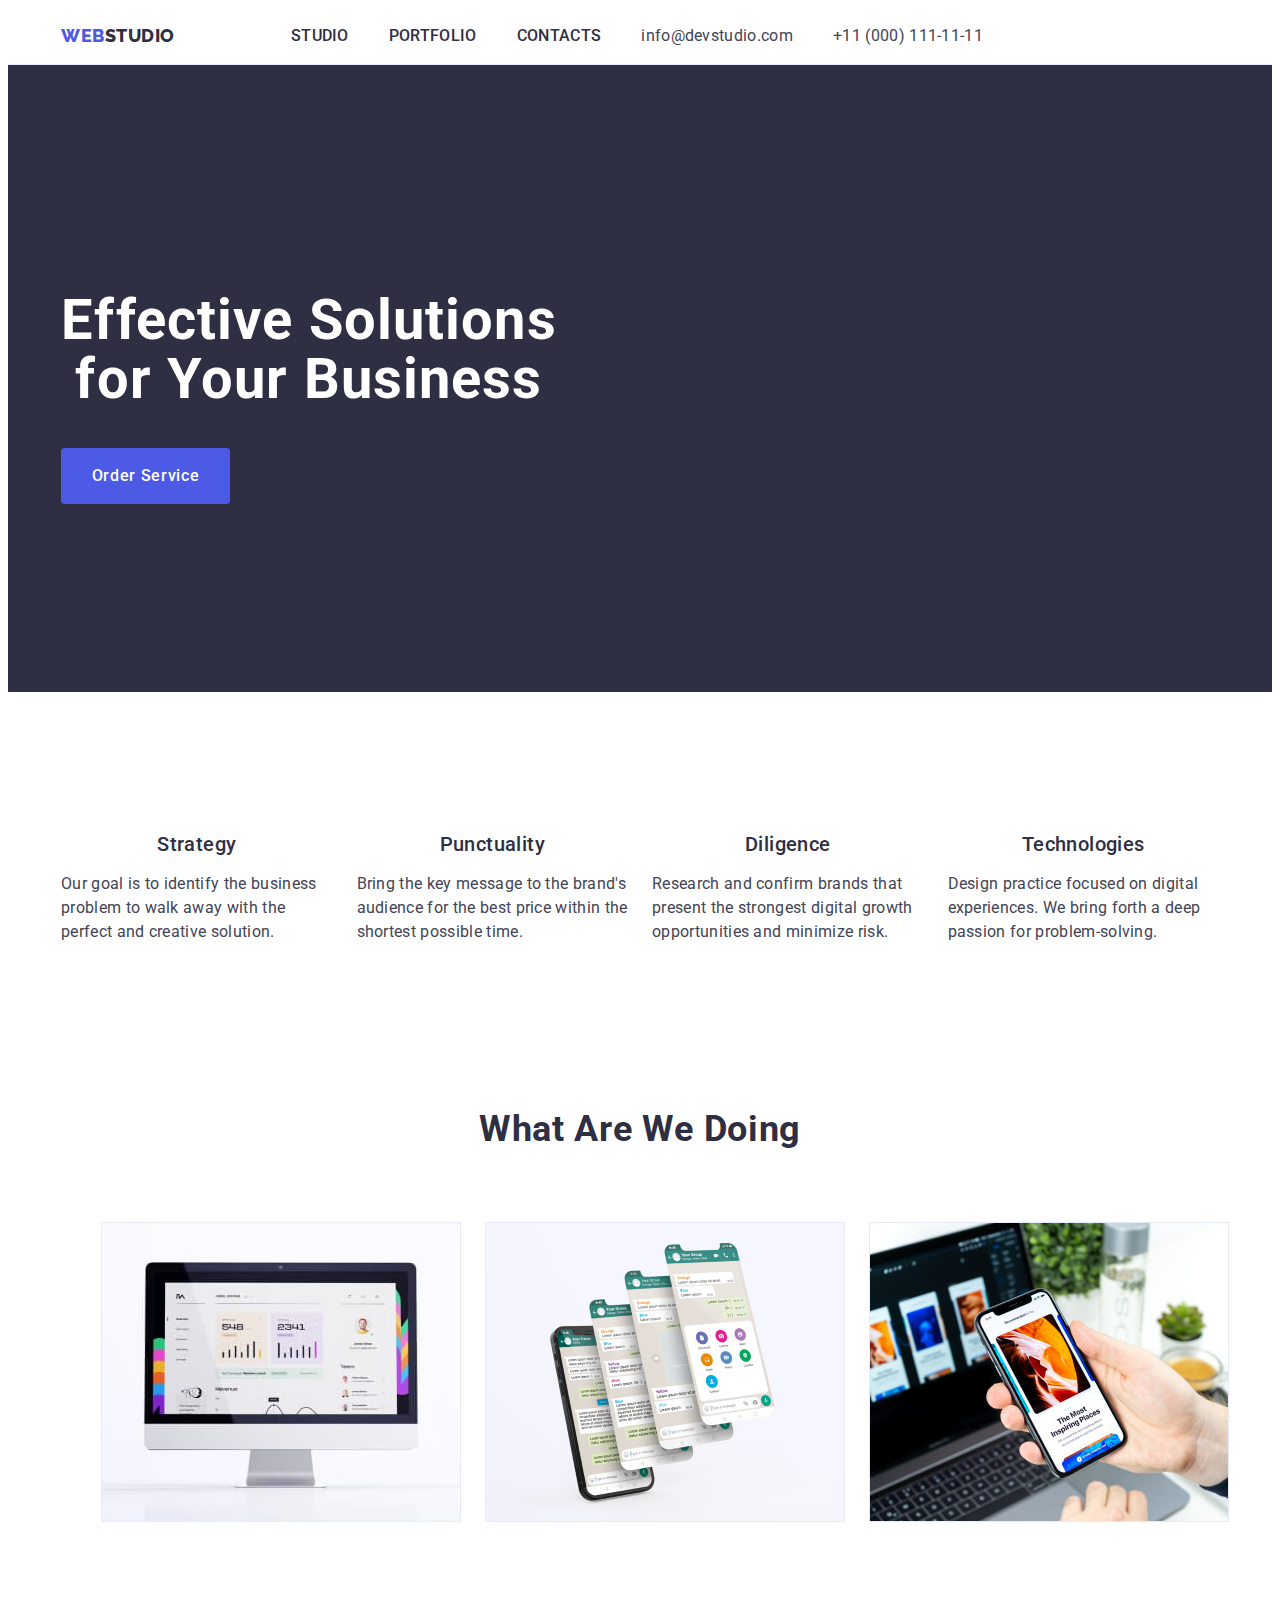
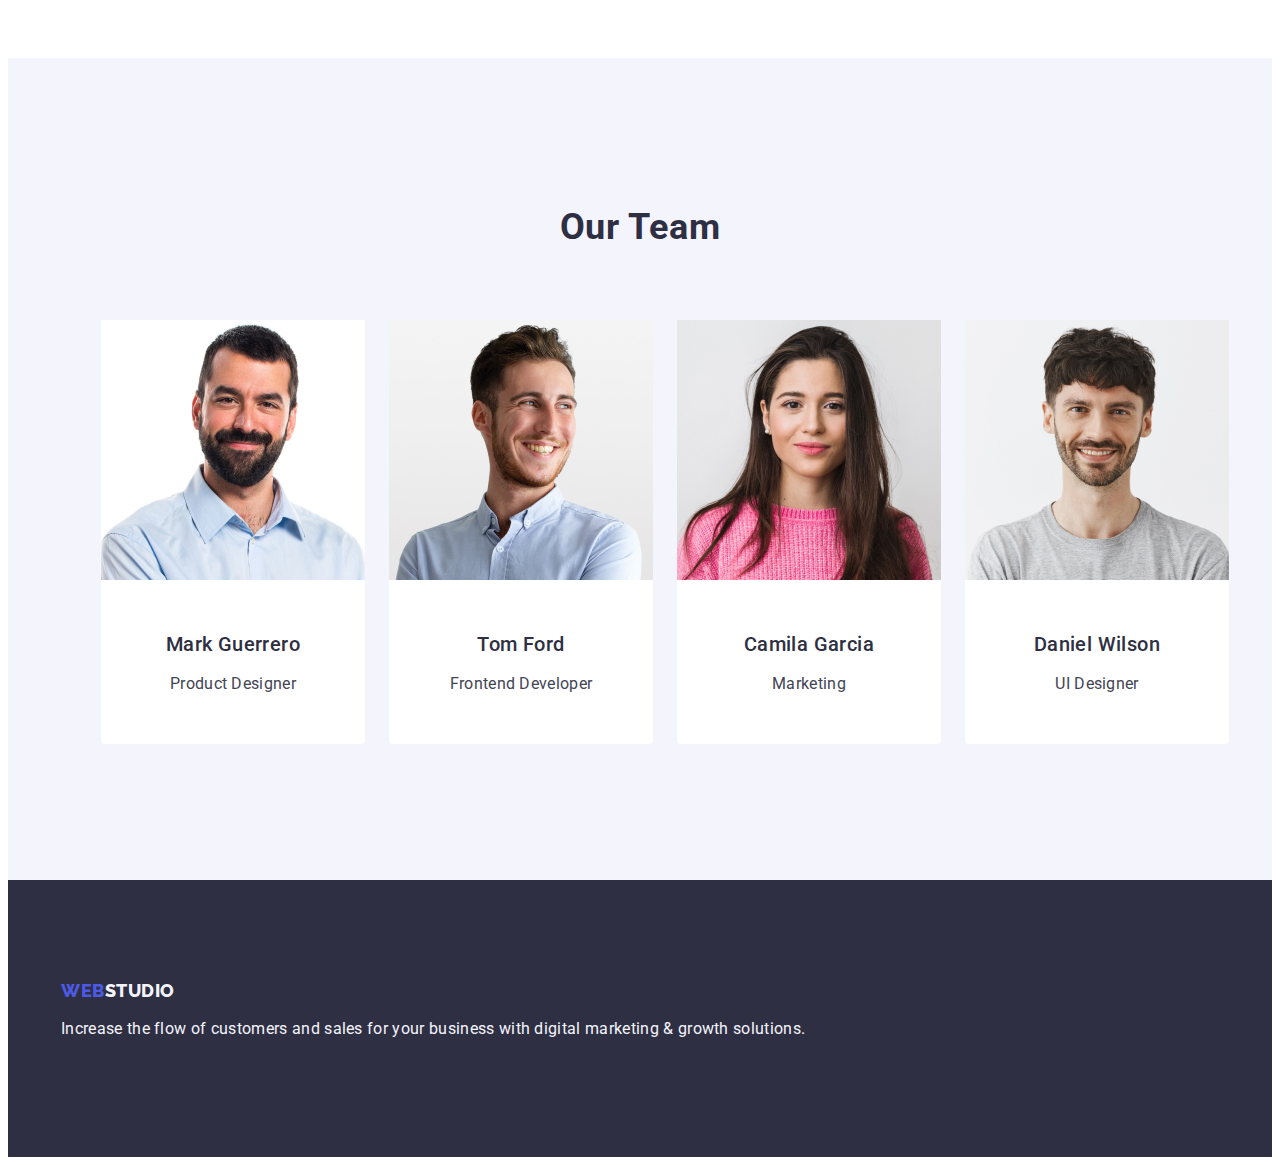
==== commit e9010410: "19" ====
--- a/index.html
+++ b/index.html
@@ -118,11 +118,12 @@
     </main>
     <!-- footer section -->
     <footer class="footer">
+      <div class="container">
 
-      <a href="./index.htm" class="logo link">Web<span class="logo-light">Studio</span></a>
-         <p class="par">Increase the flow of customers and sales for your business with digital marketing & growth solutions.</p>
-          
-
+          <a href="./index.htm" class="logo link">Web<span class="logo-light">Studio</span></a>
+            <p class="par">Increase the flow of customers and sales for your business with digital marketing & growth solutions.</p>
+              
+      </div>
     </footer>
   </body>
 </html>
--- a/css/styles.css
+++ b/css/styles.css
@@ -218,6 +218,7 @@
     line-height: 24px; /* 120% */
     letter-spacing: 0.4px;
     margin-bottom: 8px;
+    text-align: center; 
 }
 
 .p-one {
@@ -281,6 +282,7 @@
     font-weight: 400;
     line-height: 24px; /* 150% */
     letter-spacing: 0.32px;
+    text-align: center; 
 }
 
 
@@ -290,6 +292,7 @@
 .footer {
     flex-shrink: 0;
     background: var(--navyblue, #2E2F42);
+    padding: 100px 0;
 }
 
 .par {
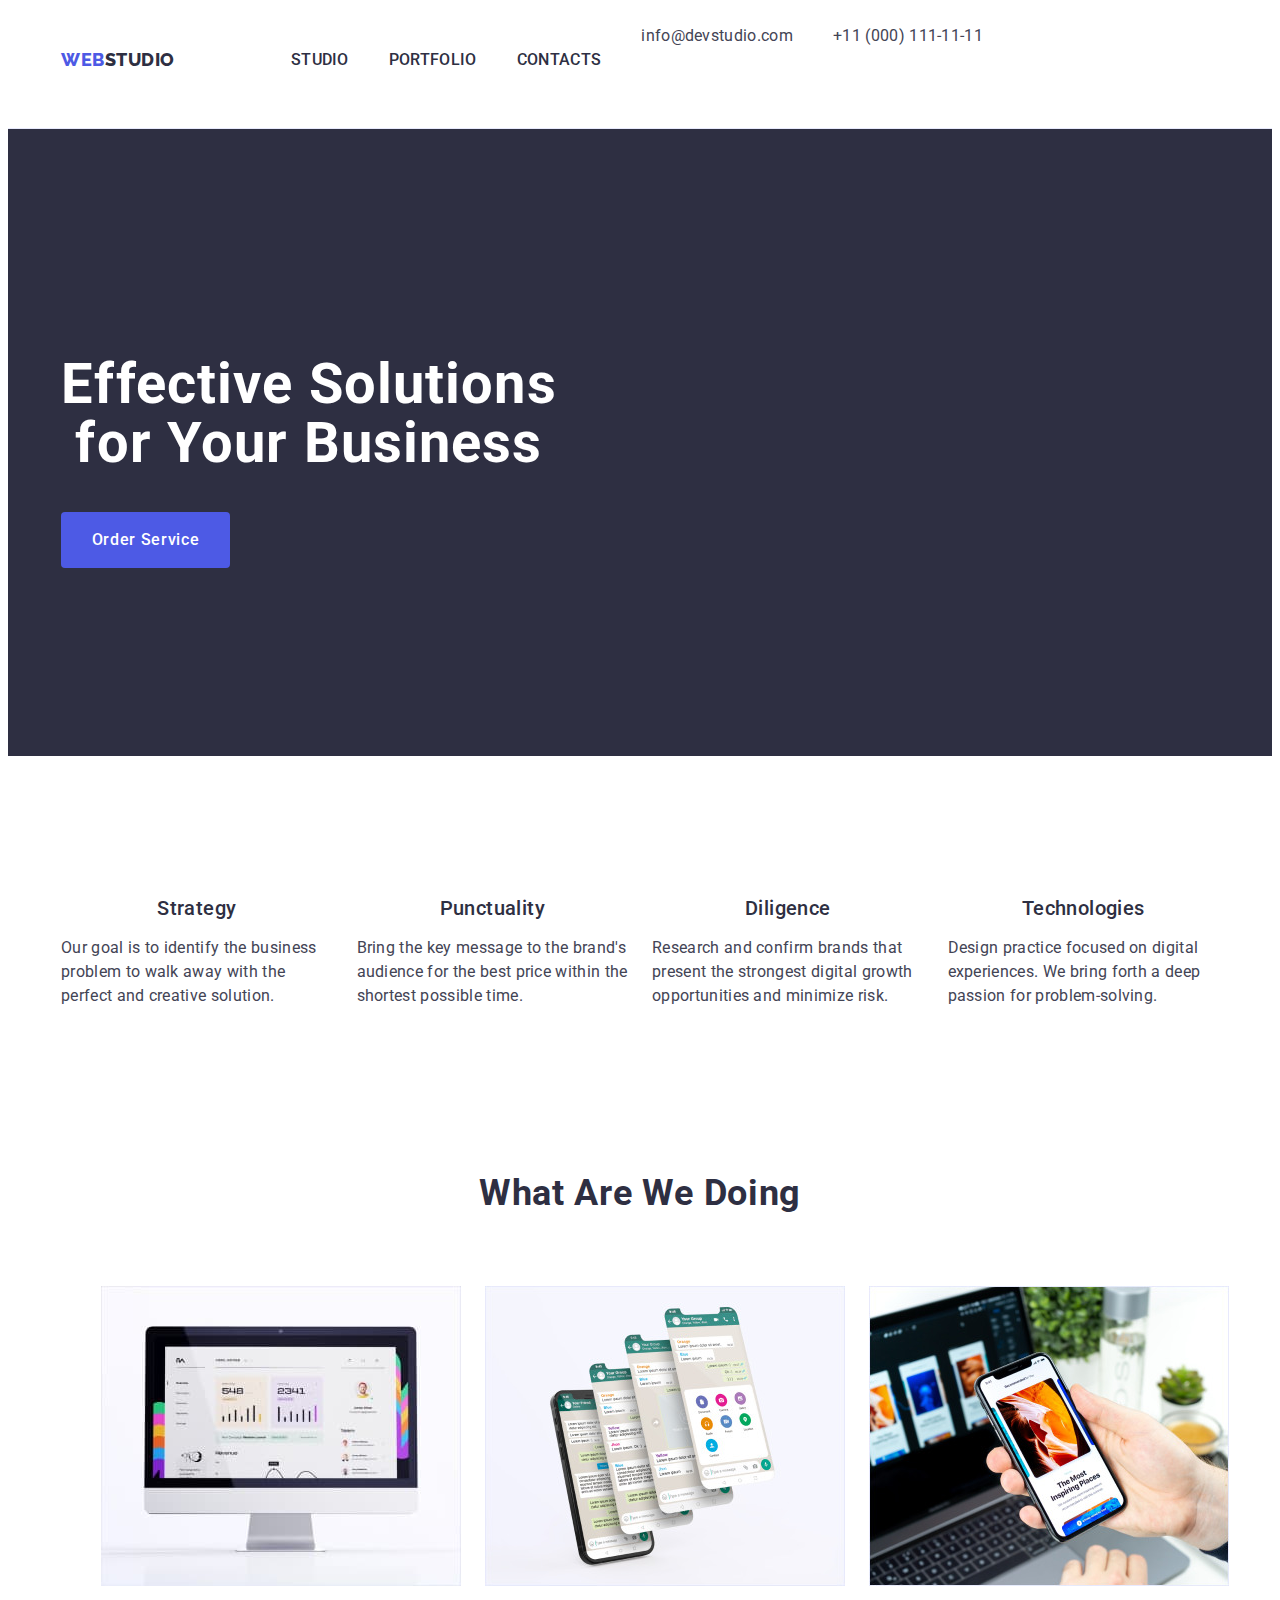
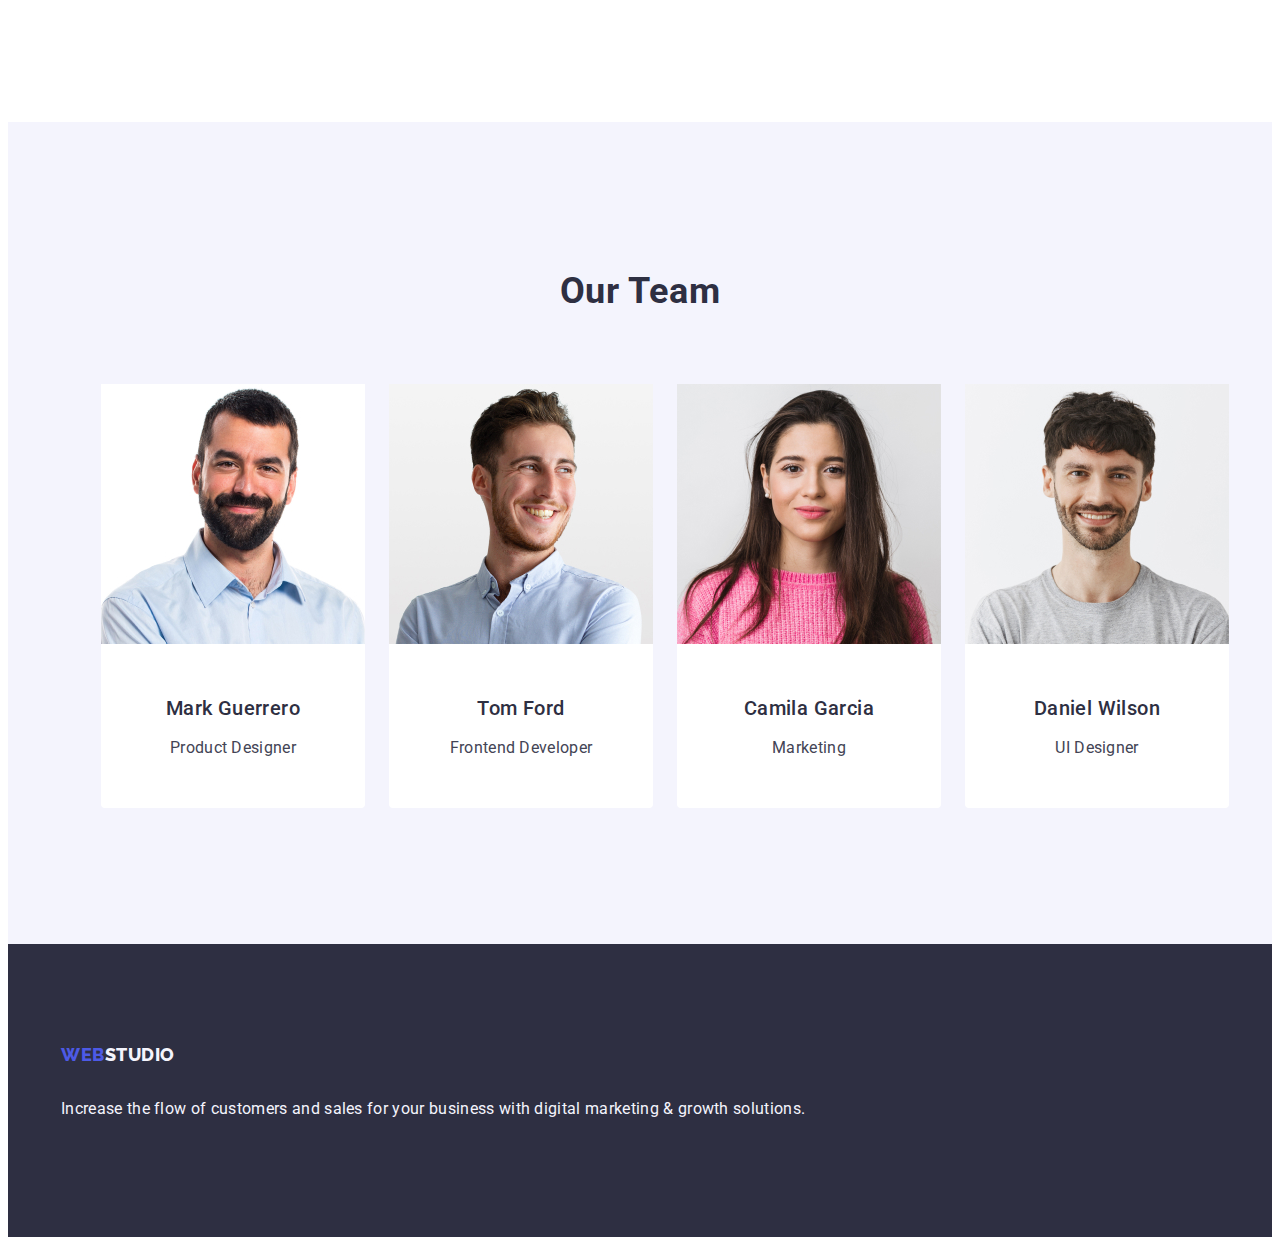
==== commit 2b6eaf6d: "Update index.html" ====
--- a/index.html
+++ b/index.html
@@ -12,7 +12,9 @@
     <link rel="preconnect" href="https://fonts.gstatic.com" crossorigin>
     <link href="https://fonts.googleapis.com/css2?family=Montserrat:wght@400;500;600&family=Raleway&family=Roboto:wght@400;500;700&display=swap" rel="stylesheet">
     <link rel="stylesheet" href="./css/styles.css"/>
-   
+    <link rel="preconnect" href="https://fonts.googleapis.com">
+    <link rel="preconnect" href="https://fonts.gstatic.com" crossorigin>
+    <link href="https://fonts.googleapis.com/css2?family=Montserrat:wght@400;500;600&family=Raleway:ital,wght@0,800;1,800&family=Roboto:wght@400;500;700&display=swap" rel="stylesheet">
   </head>
   
   <body class="body">
--- a/css/styles.css
+++ b/css/styles.css
@@ -59,6 +59,8 @@
 .link {
     text-decoration: none;
     color: currentColor;
+    display: inline-block;
+    margin-bottom: 16px; 
     }
 
 .logo {
@@ -308,6 +310,11 @@
 
 /*portfolio*/
 
+.sec-p{
+    padding-top: 96px; 
+    padding-bottom: 120px;
+}
+
 .ulp {
     text-align: center;
     /* Button Text */
@@ -317,6 +324,20 @@
     font-weight: 500;
     line-height: 24px; /* 150% */
     letter-spacing: 0.64px;
+}
+
+.ullp-one{
+    justify-content: center; 
+    gap: 24px;
+    margin-bottom: 72px;
+}
+
+.ullp-two{
+    flex-wrap: wrap;
+    column-gap: 24px;
+    row-gap: 48px; 
+    margin: 0;
+    padding: 0;
 }
 
 .iris1 {}
@@ -339,14 +360,29 @@
     color:  #4d5ae5;
     background-color: #F4F4FD;
     cursor: pointer;
+    padding: 12px 24px;
+    border: 1px solid #e7e9fc ;
+    border-radius: 4px; 
 }
 
 .all:hover {
     color: #FFFFFF;
     background-color: #404BBF ;
+    border: 1px solid transparent;
 }
 
 .all:focus {
     color: #FFFFFF;
     background-color: #404BBF;
+    border: 1px solid transparent;
+}
+
+.lipli{
+    width: calc((100% - 48px) / 3);
+}
+
+.divp{
+    padding: 32px 16px ;
+    border: 1px solid #e7e9fc; 
+    border-top: none;
 }